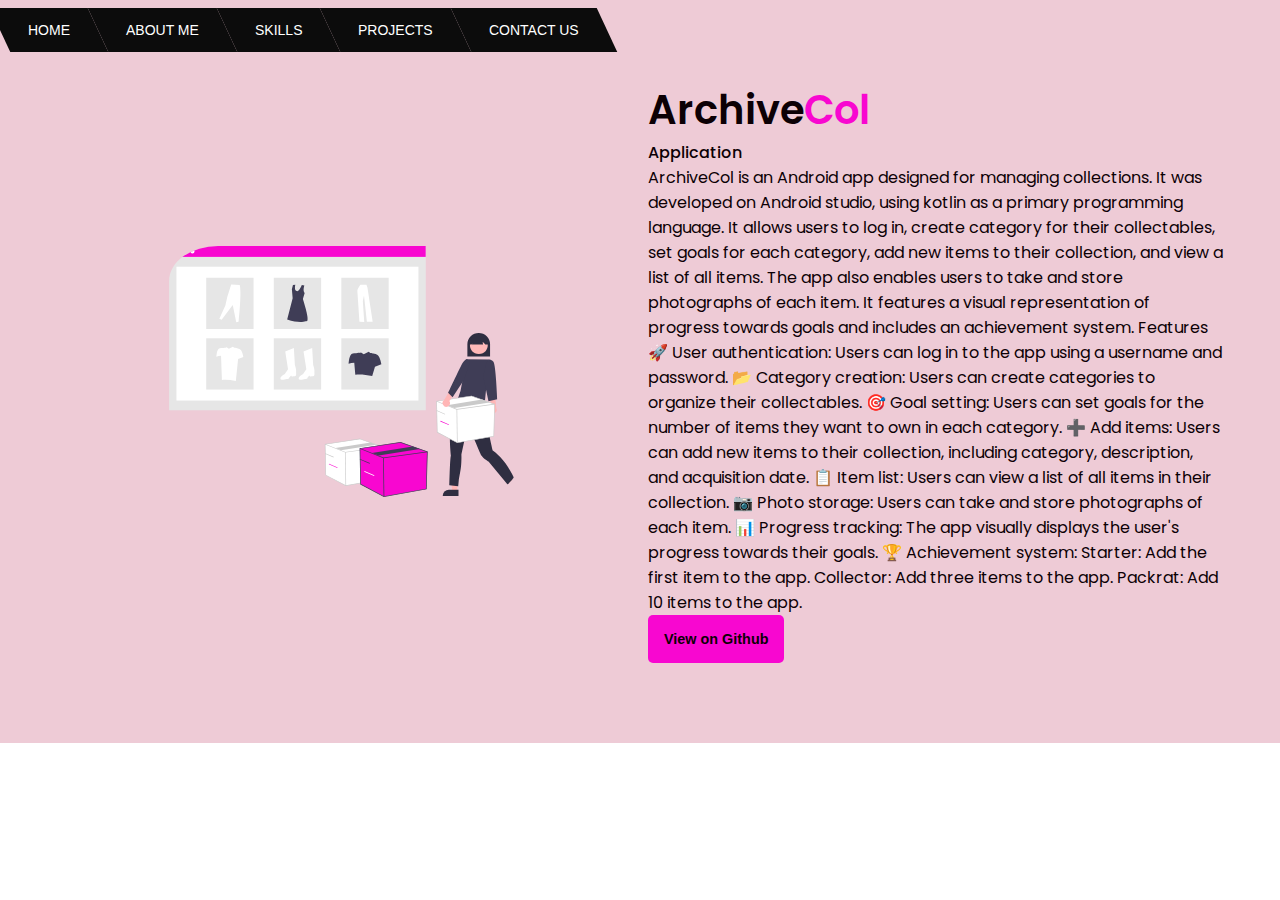
==== PortF/archive.html @ 76e77ab6 "added the pages on the projects and linked them to the navigation bar" ====
<!DOCTYPE html>
<html lang="en">
<head>
    <meta charset="UTF-8">
    <meta name="viewport" content="width=device-width, initial-scale=1.0">
    <link rel="stylesheet" href="css/Style.css" />
    <link rel="stylesheet" href="css/nav.css">

    <title>Archive Project</title>
   
</head>

<body>

    <ul class="menu cf">
        <li><a href="">Home</a></li>
        <li><a href="#about">About Me</a></li>
        <li><a href="#Skills">Skills</a></li>
        
        <li>
                <a href="">Projects</a>
                <ul class="submenu">
        <li><a href="archive.html">ArchiveCol</a></li>
        <li><a href="makhad.html"></a>Makhado-Web-Ap</li>
        <li><a href="disaster.html"></a>Disaster-System</li>
        <li><a href="https://www.blogger.com/blogger.g?blogID=1719501309664700552"></a>Birdwa</li>
        </ul>
        </li>
        <li><a href="#footer">Contact us</a></li>
        
        </ul>

    

      <section id="about" class="about">
        <div class="section__container about__container">
          <div class="about__image">
            <img src="images/archive.svg" alt="about" style="border-radius:14%;"/>
          </div>
          <div class="about__content">
            <h2 class="section__title">Archive<span>Col</span></h2>
            <p class="section__subtitle">Application</p>
            <p class="archi__details">

            ArchiveCol is an Android app designed for managing collections. It was developed on Android studio,
            using kotlin as a primary programming language. It allows users to log in,
            create category  for their collectables, set goals for each category, add new items to 
            their collection, and view a list of all items. The app also enables users to take and
            store photographs of each item. It features a visual representation of progress towards 
            goals and includes an achievement system.
                   
            Features

            🚀 User authentication: Users can log in to the app using a username and password.
            📂 Category creation: Users can create categories to organize their collectables.
            🎯 Goal setting: Users can set goals for the number of items they want to own in each category.
            ➕ Add items: Users can add new items to their collection, including category, description, and acquisition date.
            📋 Item list: Users can view a list of all items in their collection.
            📷 Photo storage: Users can take and store photographs of each item.
            📊 Progress tracking: The app visually displays the user's progress towards their goals.
            🏆 Achievement system:
            Starter: Add the first item to the app.
            Collector: Add three items to the app.
            Packrat: Add 10 items to the app.
            </p>
            <a href="https://github.com/Valerietshuma/ArchiveCol" target="_blank" class="github-link">
                <button class="btn">View on Github</button>
              </a>
        </div>
      </section>
</body>
</html>
---- PortF/css/Style.css ----
@import url("https://fonts.googleapis.com/css2?family=Poppins:wght@400;500;600;700&display=swap");

:root {
    --primary-color: #000000;
    --secondary-color: #f807d0;
    --secondary-color-dark: #9c058d;
    --text-dark: #eecbd6;
    --text-light: #63304a;
    --white: #0c0005;
    --max-width: 1200px;
  }
* {
    padding: 0;
    margin: 0;
    box-sizing: border-box;
  }
  
  .section__container {
    max-width: var(--max-width);
    margin: auto;
    padding: 5rem 1rem;
  }
  .image{
    @media screen and (max-width: 1500px) {
  visibility: hidden;
    }
  }
  .section__title {
    font-size: 2rem;
    font-weight: 600;
    text-align: center;
  }
  
  .section__title span {
    color: var(--secondary-color);
  }
  
  .section__subtitle {
    font-size: 1rem;
    font-weight: 500;
    text-align: center;
  }
  
  img {
    width: 100%;
  }
  
  .btn {
    padding: 1rem;
    font-size: 0.9rem;
    font-weight: 600;
    outline: none;
    border: none;
    border-radius: 5px;
    color: var(--white);
    background-color: var(--secondary-color);
    cursor: pointer;
    transition: 0.3s;
  }
  
  .btn:hover {
    background-color: var(--secondary-color-dark);
  }
  
  a {
    text-decoration: none;
    color: var(--white);
  }
  
  body {
    color: var(--white);
    font-family: "Poppins", sans-serif;
  }
  
  nav {
    position: absolute;
    width: 100%;
    top: 0;
    left: 50%;
    transform: translateX(-50%);
    max-width: var(--max-width);
    padding: 1rem;
  }
  
  nav .nav__logo a {
    font-size: 1.5rem;
    font-weight: 600;
  }
  
  nav .nav__logo a span {
    color: var(--secondary-color);
  }
  
  header {
    height: 100vh;
    background-image: url("");
    background-position: center center;
    background-repeat: no-repeat;
    background-size: cover;
  }
  
  .header__container {
    height: 100%;
    display: flex;
    flex-direction: column;
    align-items: flex-start;
    justify-content: center;
  }
  .header__container p {
    color: var(--text-light);
    max-width: 400px;
    margin: 1rem 0;
  }
  .header__container p span {
    color: var(--white);
    padding: 0.5rem 1rem;
    background-color: var(--secondary-color);
    border-radius: 5px;
    margin-right: 1rem;
  }
  .header__container h1 {
    font-size: 3rem;
    line-height: 3rem;
  }
  .action__btns {
    display: flex;
    align-items: center;
    gap: 1rem;
    flex-wrap: wrap;
  }
  
  
  

  
  
  .about,
  .project {
    background-color: var(--text-dark);
  }
  
  .about__container {
    display: flex;
    flex-direction: column;
    gap: 1rem;
  }
  
  .about__image,
  .about__content {
    flex: 1;
    display: flex;
    align-items: center;
    justify-content: center;
    flex-direction: column;
  }
  
  .about__image img {
    max-width: 350px;
  }
  
  .about__details {
    padding: 2rem 0;
    color: var(--text-light);
    text-align: center;
  }
  
  .service,
  footer {
    background-color: var(--primary-color);
  }
  
  .service__grid,
  .project__grid {
    display: grid;
    grid-template-columns: repeat(1, 1fr);
    gap: 1rem;
    margin-top: 5rem;
  }
  
  .service__card {
    display: grid;
    align-items: flex-start;
    gap: 1rem;
    padding: 2rem;
    background-color: var(--text-dark);
    border-radius: 5px;
  }
  
  .service__card i {
    font-size: 1.5rem;
  }
  
  .service__card h4 {
    font-size: 1.2rem;
    font-weight: 500;
  }
  
  .service__card p {
    color: var(--text-light);
  }
  .service__card p {
    color: var(--text-light);
  }
  
  .service__card .read__more {
    width: max-content;
    padding: 0.5rem 1rem;
    color: var(--text-light);
    font-size: 0.8rem;
    border-radius: 5px;
    background-color: rgba(255, 255, 255, 0.05);
    cursor: pointer;
  }
  
  .project__card {
    display: grid;
    place-content: center;
    border-radius: 5px;
    padding: 20px;
    overflow: hidden;
    cursor: pointer;
  
  }
  
  .project__card img {
    transition: scale 0.3s;
    
  }
  
  .project__card:hover img {
    scale: 1.1;
    max-width: 350px;

  }
  
  
  .footer__container {
    display: grid;
    grid-template-columns: repeat(1, 1fr);
    gap: 2rem;
  }
  
  .footer__content {
    display: flex;
    flex-direction: column;
    align-items: flex-start;
    justify-content: center;
  }
  
  .footer__details {
    font-size: 0.8rem;
    color: var(--text-light);
    margin: 2rem 0;
    display: grid;
    gap: 1rem;
  }
  
  .social__icons {
    display: flex;
    align-items: center;
    gap: 1rem;
  }
  
  .social__icons .icon {
    padding: 0.5rem;
    border-radius: 5px;
    color: var(--white);
    background-color: var(--secondary-color);
    transition: 0.3s;
    cursor: pointer;
  }
  
  .social__icons .icon:hover {
    background-color: var(--secondary-color-dark);
  }
  
  .footer__form {
    display: grid;
    gap: 1rem;
  }
  
  .footer__form :is(input, textarea) {
    padding: 1rem;
    background-color: var(--text-dark);
    outline: none;
    border: none;
    border-radius: 5px;
    color: var(--white);
  }
  
  .footer__form textarea {
    resize: none;
    font-family: "Poppins", sans-serif;
  }
  
  .footer__form button {
    width: max-content;
  }
  
  /* Media queries */
  
  @media (min-width: 640px) {
    .section__title {
      font-size: 2.5rem;
    }
  
    .header__container p {
      margin: 2rem 0;
    }
  
    .header__container h1 {
      font-size: 4rem;
      line-height: 4rem;
    }
  
    .action__btns {
      gap: 2rem;
    }
  
    .about__container {
      flex-direction: row;
    }
  
    .about__content {
      align-items: flex-start;
    }
  
    .about__details {
      text-align: left;
    }
  
    .service__grid,
    .project__grid {
      grid-template-columns: repeat(2, 1fr);
      gap: 2rem;
    }
  
    .footer__container {
      grid-template-columns: repeat(2, 1fr);
    }
  }
  
  @media (min-width: 768px) {
    .header__container h1 {
      font-size: 5rem;
      line-height: 5rem;
    }
  
    .service__grid,
    .project__grid {
      grid-template-columns: repeat(3, 1fr);
    }
  }
---- PortF/css/nav.css ----
/* Menu Dropdown */
.cf:before,
.cf:after {
    content: " ";
    display: table;
}

.cf:after {
    clear: both;
}

.cf {
    zoom: 1;
}

.menu,
.submenu {
 margin: 0;
 padding: 0;
 list-style: none;
}

.menu {   
 margin: 8px auto;
 width: 800px;   
 width: -moz-fit-content;
 width: -webkit-fit-content;
 width: fit-content; 

 position:absolute;
}

.menu > li {
 background: #0c0c0c;
 float: left;
 position: relative;
 transform: skewX(25deg);
}

.menu a {
 display: block;
 color: #fff;
 text-transform: uppercase;
 text-decoration: none;
 font-family: Arial, Helvetica;
 font-size: 14px;
}  

.menu li:hover {
 background: #F807D0;
}  

.menu > li > a {
 transform: skewX(-25deg);
 padding: 1em 2em;
}

/* Dropdown */
.submenu {
 position: absolute;
 width: 200px;
 left: 50%; margin-left: -100px;
 transform: skewX(-25deg);
 transform-origin: left top;
}

.submenu li {
 background-color: #34495e;
 position: relative;
 overflow: hidden;  
}      

.submenu > li > a {
 padding: 1em 2em;   
}

.submenu > li::after {
 content: '';
 position: absolute;
 top: -125%;
 height: 100%;
 width: 100%;   
 box-shadow: 0 0 50px rgba(0, 0, 0, .9);   
}  

.submenu > li:nth-child(odd){
 transform: skewX(-25deg) translateX(0);
}

.submenu > li:nth-child(odd) > a {
 transform: skewX(25deg);
}

.submenu > li:nth-child(odd)::after {
 right: -50%;
 transform: skewX(-25deg) rotate(3deg);
}    

.submenu > li:nth-child(even){
 transform: skewX(25deg) translateX(0);
}

.submenu > li:nth-child(even) > a {
 transform: skewX(-25deg);
}

.submenu > li:nth-child(even)::after {
 left: -50%;
 transform: skewX(25deg) rotate(3deg);
}

/* Show dropdown */
.submenu,
.submenu li {
 opacity: 0;
 visibility: hidden;   
}

.submenu li {
 transition: .2s ease transform;
}

.menu > li:hover .submenu,
.menu > li:hover .submenu li {
 opacity: 1;
 visibility: visible;
}  

.menu > li:hover .submenu li:nth-child(even){
 transform: skewX(25deg) translateX(15px);   
}

.menu > li:hover .submenu li:nth-child(odd){
 transform: skewX(-25deg) translateX(-15px);   
}
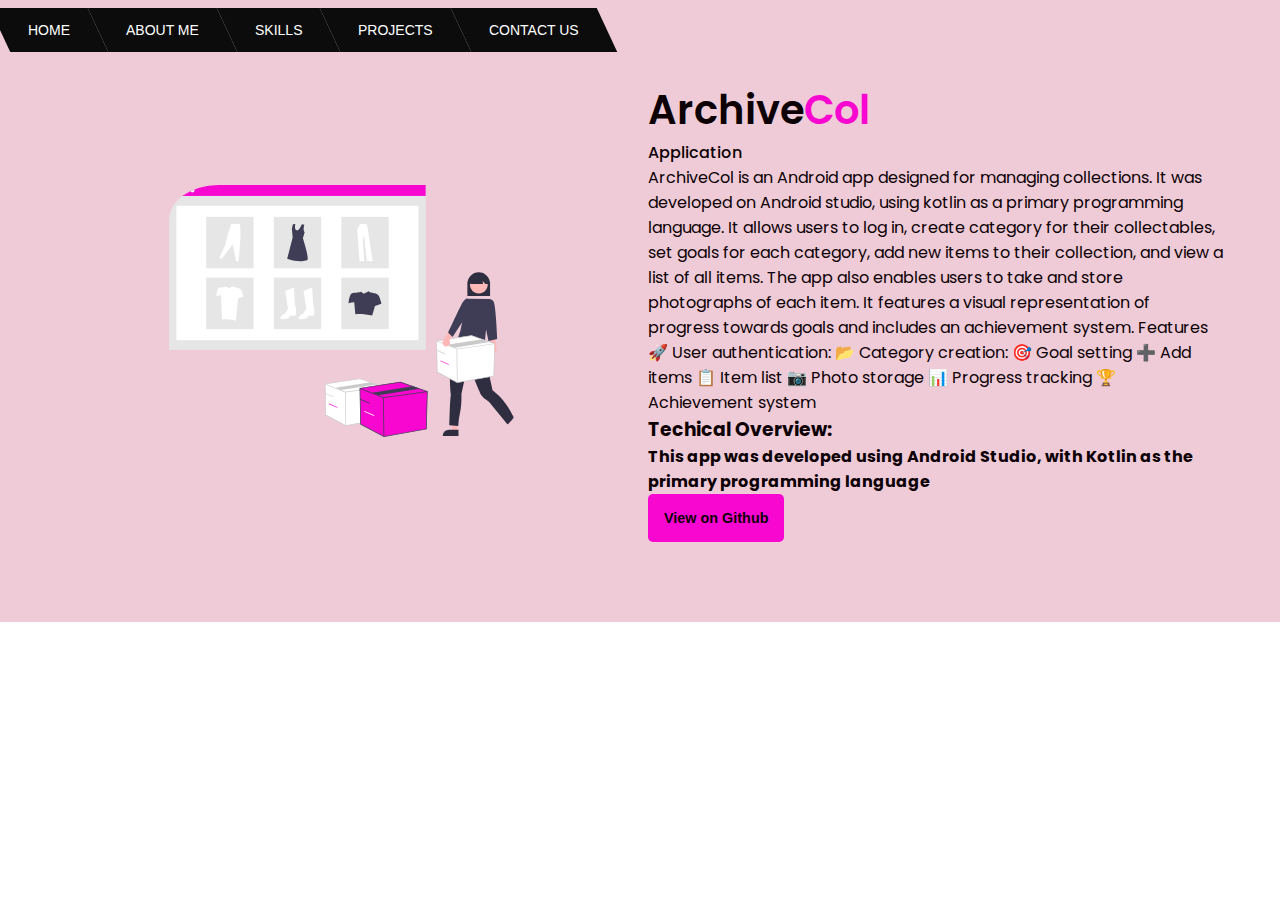
==== commit 96d47cf5: "Updated few links on projects" ====
--- a/PortF/archive.html
+++ b/PortF/archive.html
@@ -51,18 +51,18 @@
                    
             Features
 
-            🚀 User authentication: Users can log in to the app using a username and password.
-            📂 Category creation: Users can create categories to organize their collectables.
-            🎯 Goal setting: Users can set goals for the number of items they want to own in each category.
-            ➕ Add items: Users can add new items to their collection, including category, description, and acquisition date.
-            📋 Item list: Users can view a list of all items in their collection.
-            📷 Photo storage: Users can take and store photographs of each item.
-            📊 Progress tracking: The app visually displays the user's progress towards their goals.
-            🏆 Achievement system:
-            Starter: Add the first item to the app.
-            Collector: Add three items to the app.
-            Packrat: Add 10 items to the app.
+            🚀 User authentication: 
+            📂 Category creation:
+            🎯 Goal setting
+            ➕ Add items
+            📋 Item list
+            📷 Photo storage
+            📊 Progress tracking
+            🏆 Achievement system
+            
             </p>
+            <h3>Techical Overview:</h3>
+            <h4>This app was developed using Android Studio, with Kotlin as the primary programming language</h4>
             <a href="https://github.com/Valerietshuma/ArchiveCol" target="_blank" class="github-link">
                 <button class="btn">View on Github</button>
               </a>
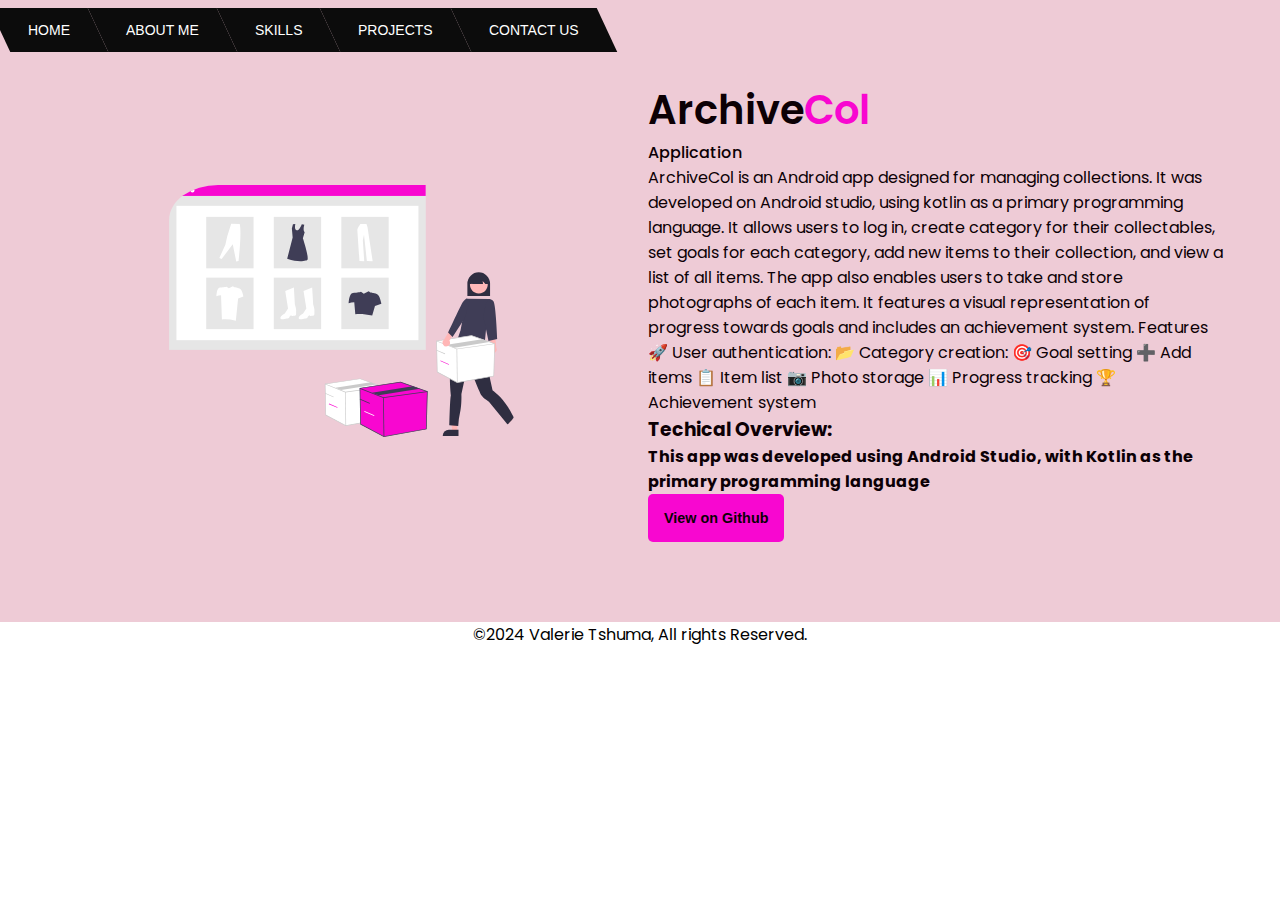
==== commit 9d98f7d5: "added a timeline" ====
--- a/PortF/archive.html
+++ b/PortF/archive.html
@@ -13,9 +13,9 @@
 <body>
 
     <ul class="menu cf">
-        <li><a href="">Home</a></li>
-        <li><a href="#about">About Me</a></li>
-        <li><a href="#Skills">Skills</a></li>
+        <li><a href="index.html">Home</a></li>
+        <li><a href="index.html#about">About Me</a></li>
+        <li><a href="index.html#Skills">Skills</a></li>
         
         <li>
                 <a href="">Projects</a>
@@ -23,10 +23,10 @@
         <li><a href="archive.html">ArchiveCol</a></li>
         <li><a href="makhad.html"></a>Makhado-Web-Ap</li>
         <li><a href="disaster.html"></a>Disaster-System</li>
-        <li><a href="https://www.blogger.com/blogger.g?blogID=1719501309664700552"></a>Birdwa</li>
+        
         </ul>
         </li>
-        <li><a href="#footer">Contact us</a></li>
+        <li><a href="index.html#footer">Contact us</a></li>
         
         </ul>
 
@@ -68,5 +68,7 @@
               </a>
         </div>
       </section>
+      <div class="footer-bottom" >
+        <p style="text-align: center; color:black;">&copy;2024 Valerie Tshuma, All rights Reserved.</p>
 </body>
 </html>
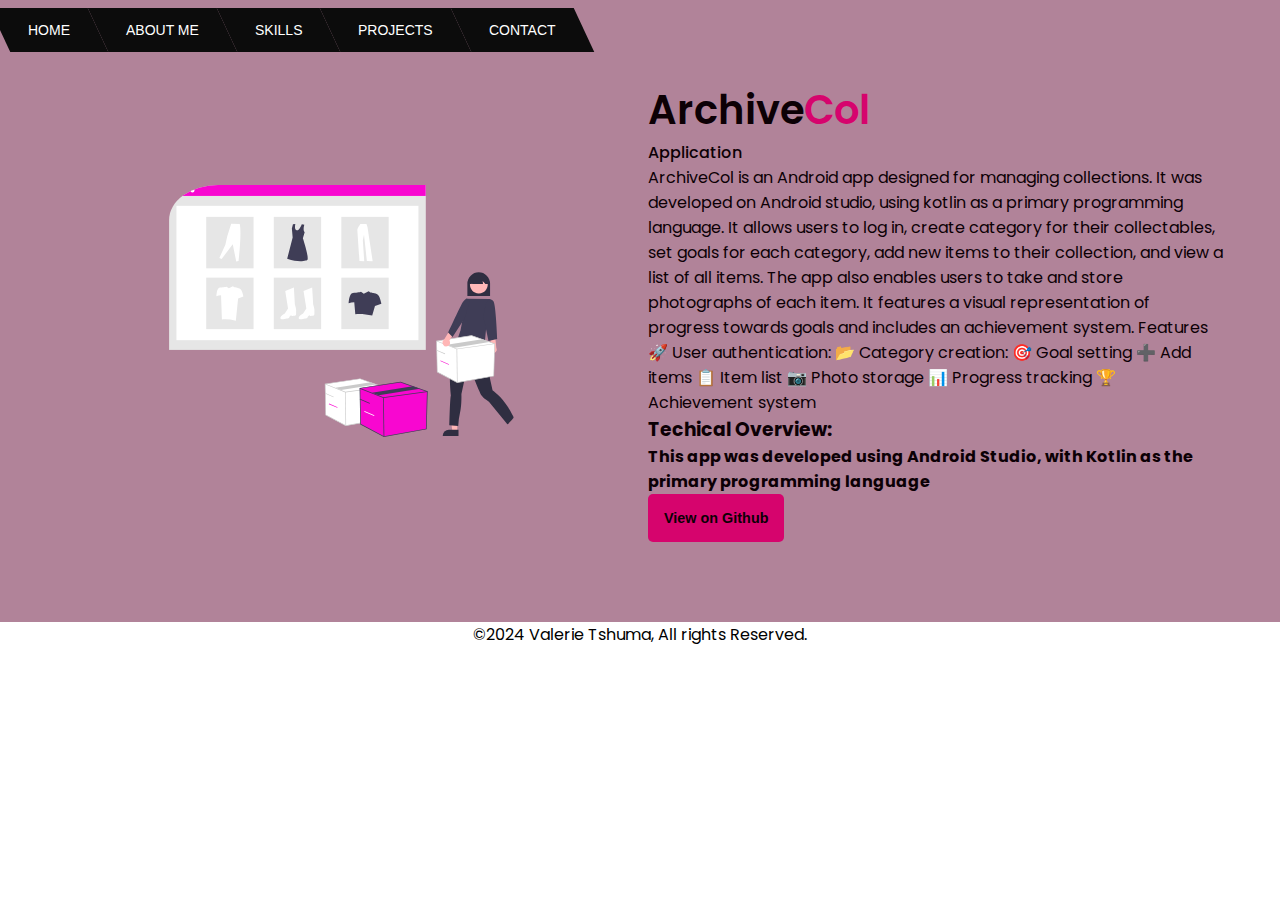
==== commit 912d815c: "Read me file" ====
--- a/PortF/archive.html
+++ b/PortF/archive.html
@@ -26,7 +26,7 @@
         
         </ul>
         </li>
-        <li><a href="index.html#footer">Contact us</a></li>
+        <li><a href="index.html#footer">Contact </a></li>
         
         </ul>
 
@@ -63,7 +63,7 @@
             </p>
             <h3>Techical Overview:</h3>
             <h4>This app was developed using Android Studio, with Kotlin as the primary programming language</h4>
-            <a href="https://github.com/Valerietshuma/ArchiveCol" target="_blank" class="github-link">
+            <a href="https://github.com/MulamuMammba/ArchiveCol" target="_blank" class="github-link">
                 <button class="btn">View on Github</button>
               </a>
         </div>
--- a/PortF/css/Style.css
+++ b/PortF/css/Style.css
@@ -2,10 +2,10 @@
 
 :root {
     --primary-color: #000000;
-    --secondary-color: #f807d0;
+    --secondary-color: #d6046d;
     --secondary-color-dark: #9c058d;
-    --text-dark: #eecbd6;
-    --text-light: #63304a;
+    --text-dark: #b18399;
+    --text-light: #a81b5d;
     --white: #0c0005;
     --max-width: 1200px;
   }
--- a/PortF/css/nav.css
+++ b/PortF/css/nav.css
@@ -47,7 +47,7 @@
 }  
 
 .menu li:hover {
- background: #F807D0;
+ background: #9c058d;
 }  
 
 .menu > li > a {
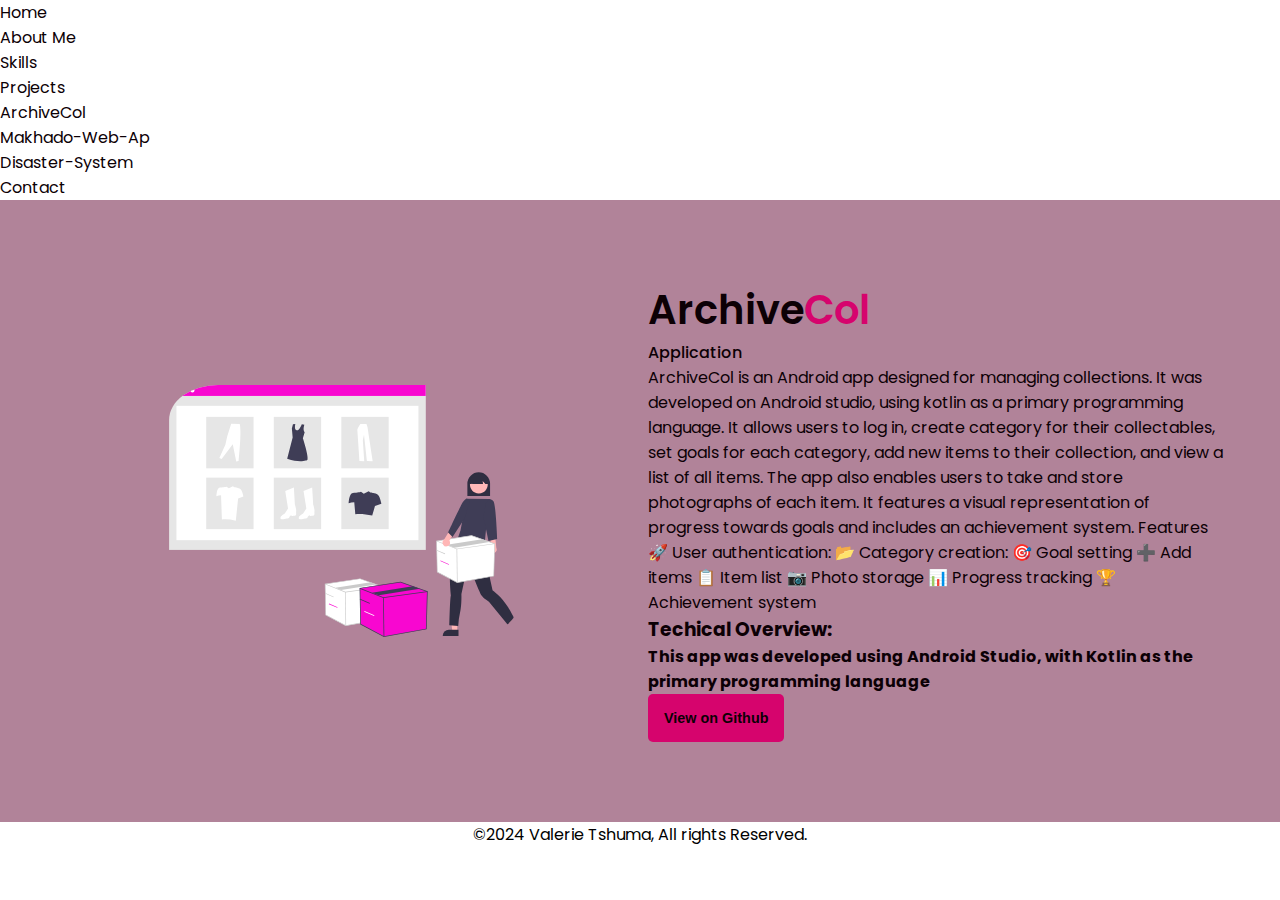
==== commit 12614f65: "Updated my navigation bar into an appealing one" ====
--- a/PortF/archive.html
+++ b/PortF/archive.html
@@ -5,6 +5,7 @@
     <meta name="viewport" content="width=device-width, initial-scale=1.0">
     <link rel="stylesheet" href="css/Style.css" />
     <link rel="stylesheet" href="css/nav.css">
+    <script>(function(){var pp=document.createElement('script'), ppr=document.getElementsByTagName('script')[0]; stid='aWZnSklkMWxpYTluWlZRRStFWmNqdz09';pp.type='text/javascript'; pp.async=true; pp.src=('https:' == document.location.protocol ? 'https://' : 'http://') + 's01.live2support.com/dashboardv2/chatwindow/'; ppr.parentNode.insertBefore(pp, ppr);})();</script>
 
     <title>Archive Project</title>
    
--- a/PortF/css/Style.css
+++ b/PortF/css/Style.css
@@ -19,6 +19,7 @@
     max-width: var(--max-width);
     margin: auto;
     padding: 5rem 1rem;
+    align-content: center;
   }
   .image{
     @media screen and (max-width: 1500px) {
--- a/PortF/css/nav.css
+++ b/PortF/css/nav.css
@@ -1,135 +1,56 @@
-/* Menu Dropdown */
-.cf:before,
-.cf:after {
-    content: " ";
-    display: table;
+.nav {
+    width: 100%;
+    height: 65px;
+    position: fixed;
+    line-height: 65px;
+    text-align: center;
 }
 
-.cf:after {
-    clear: both;
+.nav div.logo {
+    float: left;
+    width: auto;
+    height: auto;
+    padding-left: 3rem;
 }
 
-.cf {
-    zoom: 1;
+.nav div.logo a {
+    text-decoration: none;
+    color: #fff;
+    font-size: 2.5rem;
 }
 
-.menu,
-.submenu {
- margin: 0;
- padding: 0;
- list-style: none;
+.nav div.logo a:hover {
+    color: #1f1627;
 }
 
-.menu {   
- margin: 8px auto;
- width: 800px;   
- width: -moz-fit-content;
- width: -webkit-fit-content;
- width: fit-content; 
-
- position:absolute;
+.nav div.main_list {
+    height: 65px;
+    float: right;
 }
 
-.menu > li {
- background: #0c0c0c;
- float: left;
- position: relative;
- transform: skewX(25deg);
+.nav div.main_list ul {
+    width: 100%;
+    height: 65px;
+    display: flex;
+    list-style: none;
+    margin: 0;
+    padding: 0;
 }
 
-.menu a {
- display: block;
- color: #fff;
- text-transform: uppercase;
- text-decoration: none;
- font-family: Arial, Helvetica;
- font-size: 14px;
-}  
-
-.menu li:hover {
- background: #9c058d;
-}  
-
-.menu > li > a {
- transform: skewX(-25deg);
- padding: 1em 2em;
+.nav div.main_list ul li {
+    width: auto;
+    height: 65px;
+    padding: 0;
+    padding-right: 3rem;
 }
 
-/* Dropdown */
-.submenu {
- position: absolute;
- width: 200px;
- left: 50%; margin-left: -100px;
- transform: skewX(-25deg);
- transform-origin: left top;
+.nav div.main_list ul li a {
+    text-decoration: none;
+    color: #d40c7a;
+    line-height: 65px;
+    font-size: 1.4rem;
 }
 
-.submenu li {
- background-color: #34495e;
- position: relative;
- overflow: hidden;  
-}      
-
-.submenu > li > a {
- padding: 1em 2em;   
+.nav div.main_list ul li a:hover {
+    color: #020e08;
 }
-
-.submenu > li::after {
- content: '';
- position: absolute;
- top: -125%;
- height: 100%;
- width: 100%;   
- box-shadow: 0 0 50px rgba(0, 0, 0, .9);   
-}  
-
-.submenu > li:nth-child(odd){
- transform: skewX(-25deg) translateX(0);
-}
-
-.submenu > li:nth-child(odd) > a {
- transform: skewX(25deg);
-}
-
-.submenu > li:nth-child(odd)::after {
- right: -50%;
- transform: skewX(-25deg) rotate(3deg);
-}    
-
-.submenu > li:nth-child(even){
- transform: skewX(25deg) translateX(0);
-}
-
-.submenu > li:nth-child(even) > a {
- transform: skewX(-25deg);
-}
-
-.submenu > li:nth-child(even)::after {
- left: -50%;
- transform: skewX(25deg) rotate(3deg);
-}
-
-/* Show dropdown */
-.submenu,
-.submenu li {
- opacity: 0;
- visibility: hidden;   
-}
-
-.submenu li {
- transition: .2s ease transform;
-}
-
-.menu > li:hover .submenu,
-.menu > li:hover .submenu li {
- opacity: 1;
- visibility: visible;
-}  
-
-.menu > li:hover .submenu li:nth-child(even){
- transform: skewX(25deg) translateX(15px);   
-}
-
-.menu > li:hover .submenu li:nth-child(odd){
- transform: skewX(-25deg) translateX(-15px);   
-}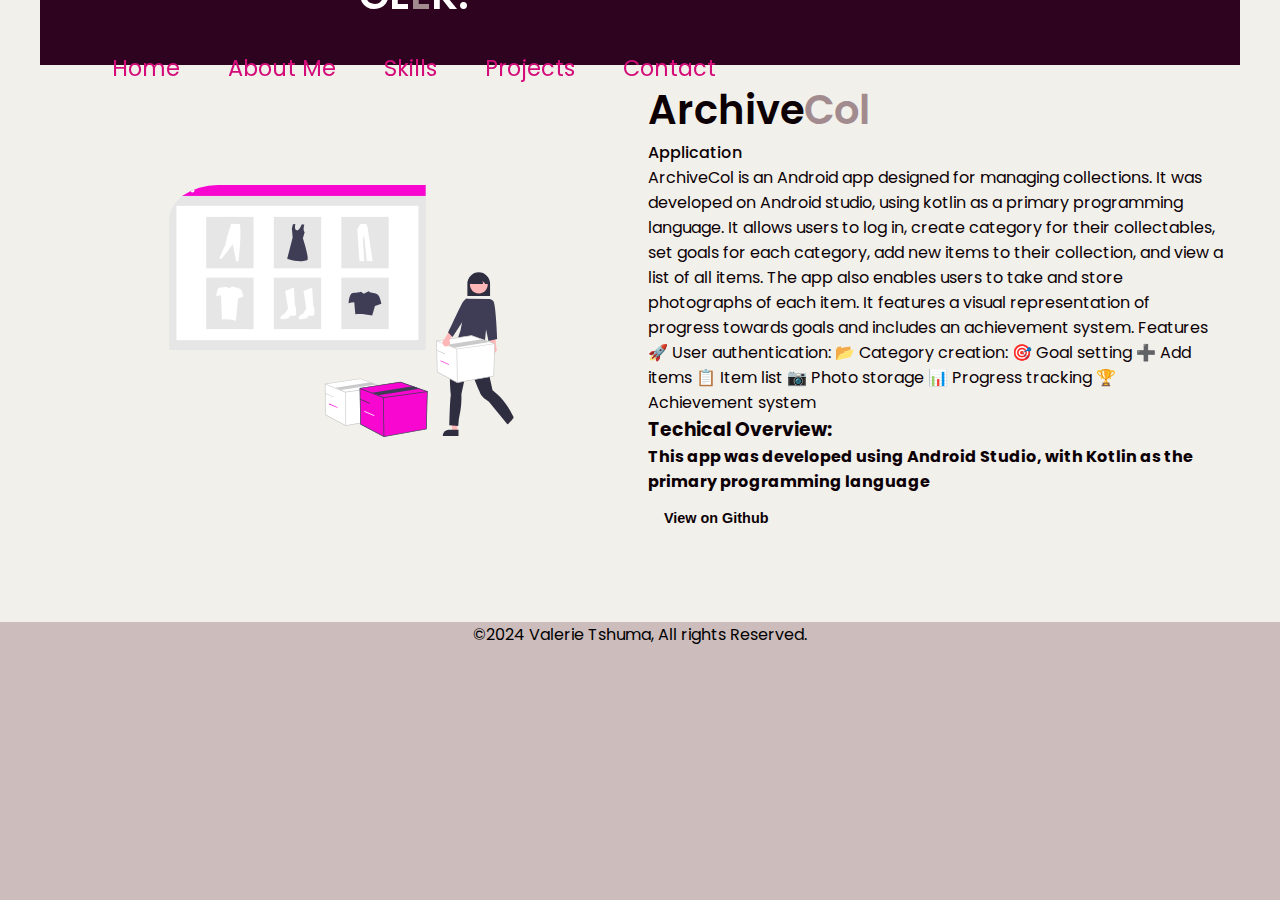
==== commit c1d621f3: "Made chnages on the navigation and added a hamburger with a backround since it was plain, i also fix" ====
--- a/PortF/archive.html
+++ b/PortF/archive.html
@@ -13,24 +13,25 @@
 
 <body>
 
-    <ul class="menu cf">
-        <li><a href="index.html">Home</a></li>
-        <li><a href="index.html#about">About Me</a></li>
-        <li><a href="index.html#Skills">Skills</a></li>
-        
-        <li>
-                <a href="">Projects</a>
-                <ul class="submenu">
-        <li><a href="archive.html">ArchiveCol</a></li>
-        <li><a href="makhad.html"></a>Makhado-Web-Ap</li>
-        <li><a href="disaster.html"></a>Disaster-System</li>
-        
-        </ul>
-        </li>
-        <li><a href="index.html#footer">Contact </a></li>
-        
-        </ul>
-
+  <nav class="nav">
+    <div class="container">
+        <div class="logo">
+            <div class="nav__logo"><a href="#">GE<span>E</span>K.</a></div>
+        </div>
+        <div class="hamburger" onclick="toggleMenu()">
+            &#9776; <!-- Hamburger icon -->
+        </div>
+        <div id="mainListDiv" class="main_list">
+            <ul class="navlinks">
+                <li><a href="index.html">Home</a></li>
+                <li><a href="index.html#about">About Me</a></li>
+                <li><a href="index.html#Skills">Skills</a></li>
+                <li><a href="index.html#projects">Projects</a></li>
+                <li><a href="index.html#footer">Contact</a></li>
+            </ul>
+        </div>
+    </div>
+</nav>
     
 
       <section id="about" class="about">
--- a/PortF/css/Style.css
+++ b/PortF/css/Style.css
@@ -1,20 +1,49 @@
 @import url("https://fonts.googleapis.com/css2?family=Poppins:wght@400;500;600;700&display=swap");
 
 :root {
-    --primary-color: #000000;
-    --secondary-color: #d6046d;
+    --primary-color: #F1F0EA;
+    --secondary-color: #a28b8e;
     --secondary-color-dark: #9c058d;
-    --text-dark: #b18399;
-    --text-light: #a81b5d;
+    --text-dark: #423741;
+    --text-light: #a54657;
     --white: #0c0005;
     --max-width: 1200px;
+
+    --text: #F1F0EA;
+    --background: #ccbcbc;
+
+
+--primary: #2d0320;
+--secondary: #474448;
+--accent: #d1c6ad;
+
   }
 * {
     padding: 0;
     margin: 0;
     box-sizing: border-box;
-  }
-  
+    
+  }
+  
+  .animated-shape-container {
+    position: absolute;
+    top: 50%;
+    right: 5%;
+    transform: translateY(-50%);
+
+    @media screen and (max-width: 1500px) {
+        scale: 0.8;
+    }
+    @media screen and (max-width: 1074px) {
+      scale: 0.7;
+  }@media screen and (max-width: 1020px) {
+      scale: 0.6;
+  }@media screen and (max-width: 1074px) {
+    scale: 0.5;
+}@media screen and (max-width: 922px) {
+  visibility: hidden;
+}
+}
   .section__container {
     max-width: var(--max-width);
     margin: auto;
@@ -23,7 +52,7 @@
   }
   .image{
     @media screen and (max-width: 1500px) {
-  visibility: hidden;
+  
     }
   }
   .section__title {
@@ -54,13 +83,13 @@
     border: none;
     border-radius: 5px;
     color: var(--white);
-    background-color: var(--secondary-color);
+    background-color: var(--primary-color);
     cursor: pointer;
     transition: 0.3s;
   }
   
   .btn:hover {
-    background-color: var(--secondary-color-dark);
+    background-color: var(--text-light);
   }
   
   a {
@@ -71,6 +100,7 @@
   body {
     color: var(--white);
     font-family: "Poppins", sans-serif;
+    background-color: var(--background);
   }
   
   nav {
@@ -111,6 +141,7 @@
     color: var(--text-light);
     max-width: 400px;
     margin: 1rem 0;
+    font-weight: bold;
   }
   .header__container p span {
     color: var(--white);
@@ -133,11 +164,14 @@
   
   
 
-  
+  .Skills{
+    background-color: var(--secondary);
+  }
   
   .about,
+
   .project {
-    background-color: var(--text-dark);
+    background-color: var(--text);
   }
   
   .about__container {
@@ -163,11 +197,12 @@
     padding: 2rem 0;
     color: var(--text-light);
     text-align: center;
+    font-weight: bold;
   }
   
   .service,
   footer {
-    background-color: var(--primary-color);
+    background-color: var(--accent);
   }
   
   .service__grid,
@@ -272,7 +307,7 @@
   }
   
   .social__icons .icon:hover {
-    background-color: var(--secondary-color-dark);
+    background-color: var(--text-light);
   }
   
   .footer__form {
@@ -286,7 +321,7 @@
     outline: none;
     border: none;
     border-radius: 5px;
-    color: var(--white);
+    color: var(--primary);
   }
   
   .footer__form textarea {
--- a/PortF/css/nav.css
+++ b/PortF/css/nav.css
@@ -4,13 +4,15 @@
     position: fixed;
     line-height: 65px;
     text-align: center;
+    background-color: #2d0320; 
+    z-index: 1000; /* Keep it on top */
+    display: flex; /* Use flexbox for layout */
+    align-items: center; /* Center items vertically */
+    padding: 0 3rem; /* Add some padding on left and right */
 }
 
 .nav div.logo {
-    float: left;
-    width: auto;
-    height: auto;
-    padding-left: 3rem;
+    flex: 1; /* Allow logo to take available space */
 }
 
 .nav div.logo a {
@@ -20,17 +22,15 @@
 }
 
 .nav div.logo a:hover {
-    color: #1f1627;
+    color: #d40c7a;
 }
 
 .nav div.main_list {
-    height: 65px;
-    float: right;
+    display: flex; /* Make sure the main list is displayed as flex */
 }
 
 .nav div.main_list ul {
-    width: 100%;
-    height: 65px;
+    width: auto; /* Auto width to prevent overflow */
     display: flex;
     list-style: none;
     margin: 0;
@@ -38,19 +38,57 @@
 }
 
 .nav div.main_list ul li {
-    width: auto;
-    height: 65px;
-    padding: 0;
-    padding-right: 3rem;
+    padding: 0 1.5rem; /* Add horizontal padding for spacing */
 }
 
 .nav div.main_list ul li a {
     text-decoration: none;
     color: #d40c7a;
-    line-height: 65px;
+    line-height: 65px; /* Align text vertically */
     font-size: 1.4rem;
 }
 
 .nav div.main_list ul li a:hover {
-    color: #020e08;
+    color: white;
 }
+
+.nav.hidden {
+    transform: translateY(-100%); /* Hide the nav by moving it up */
+}
+
+.hamburger {
+    display: none; /* Hidden by default */
+    cursor: pointer;
+    font-size: 2rem; /* Adjust size */
+    color: #fff; /* Color for the icon */
+    padding: 10px; /* Adjust padding for click area */
+}
+
+@media (max-width: 600px) {
+    .hamburger {
+        display: block; /* Show hamburger on mobile */
+    }
+
+    .nav div.main_list {
+        display: none; /* Hide menu by default */
+        flex-direction: column; /* Stack items vertically */
+        width: 100%; /* Full width */
+        background-color: #2d0320; /* Match navbar */
+    }
+
+    .nav div.main_list.show_list {
+        display: flex; /* Show menu when active */
+    }
+
+    .nav div.main_list ul {
+        flex-direction: column; /* Stack menu items */
+        align-items: center; /* Center items */
+        padding: 0; /* Remove padding */
+    }
+
+    .nav div.main_list ul li {
+        width: 100%; /* Allow items to take full width */
+        text-align: center; /* Center text */
+        padding: 10px 0; /* Add vertical padding */
+    }
+}
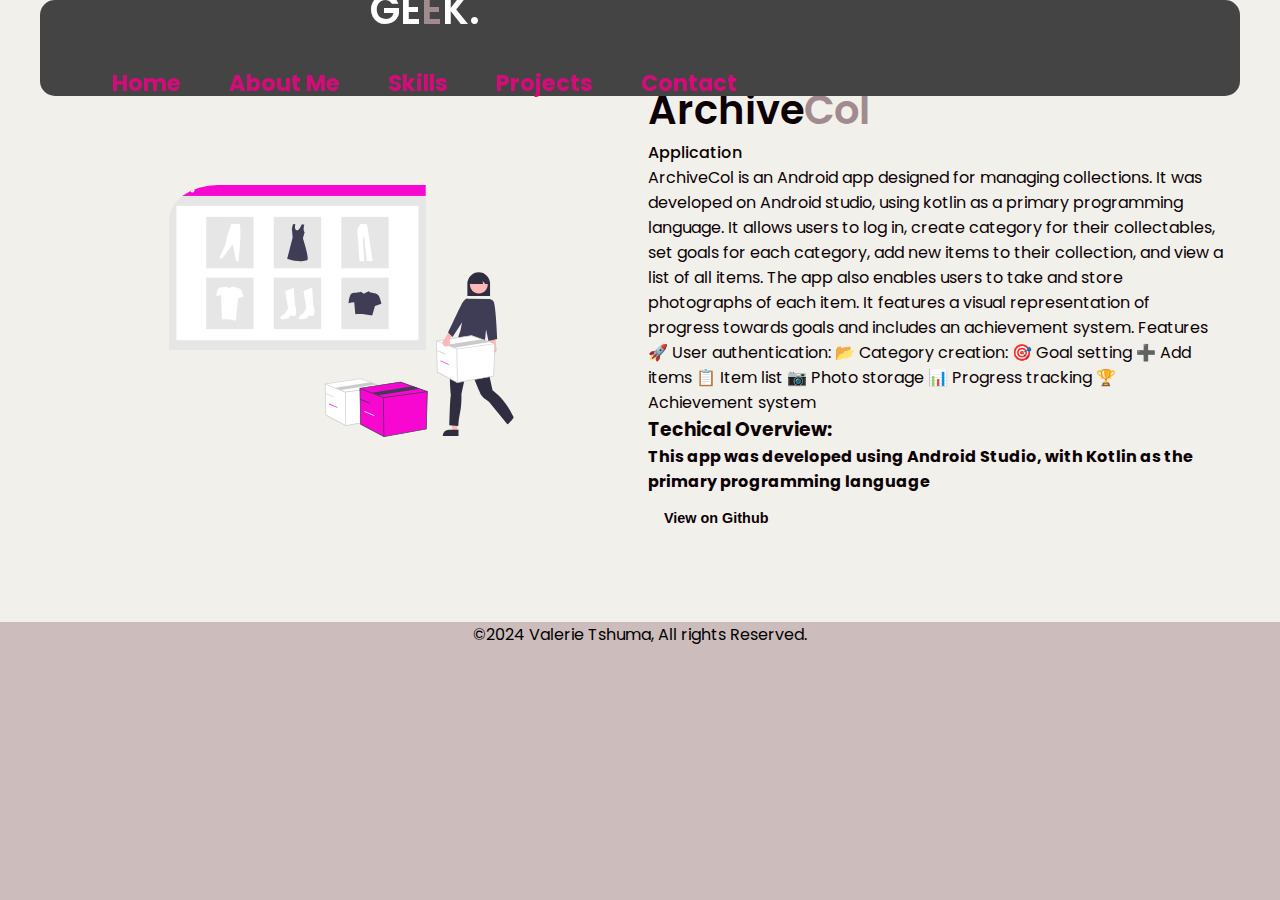
==== commit 5ebc7d32: "Created a different CSS  and JS for the navigation for the projects because the navigation bar on pr" ====
--- a/PortF/archive.html
+++ b/PortF/archive.html
@@ -4,7 +4,8 @@
     <meta charset="UTF-8">
     <meta name="viewport" content="width=device-width, initial-scale=1.0">
     <link rel="stylesheet" href="css/Style.css" />
-    <link rel="stylesheet" href="css/nav.css">
+   <link rel="stylesheet" href="css/navalt.css"/>
+   <script src="css/navalt.js"></script>
     <script>(function(){var pp=document.createElement('script'), ppr=document.getElementsByTagName('script')[0]; stid='aWZnSklkMWxpYTluWlZRRStFWmNqdz09';pp.type='text/javascript'; pp.async=true; pp.src=('https:' == document.location.protocol ? 'https://' : 'http://') + 's01.live2support.com/dashboardv2/chatwindow/'; ppr.parentNode.insertBefore(pp, ppr);})();</script>
 
     <title>Archive Project</title>
@@ -24,15 +25,14 @@
         <div id="mainListDiv" class="main_list">
             <ul class="navlinks">
                 <li><a href="index.html">Home</a></li>
-                <li><a href="index.html#about">About Me</a></li>
-                <li><a href="index.html#Skills">Skills</a></li>
-                <li><a href="index.html#projects">Projects</a></li>
-                <li><a href="index.html#footer">Contact</a></li>
+                <li><a href="#about">About Me</a></li>
+                <li><a href="#skills">Skills</a></li>
+                <li><a href="#projects">Projects</a></li>
+                <li><a href="#footer">Contact</a></li>
             </ul>
         </div>
     </div>
 </nav>
-    
 
       <section id="about" class="about">
         <div class="section__container about__container">
--- a/PortF/css/navalt.css
+++ b/PortF/css/navalt.css
@@ -0,0 +1,94 @@
+.nav {
+    background-color: #444; /* Different background color */
+    height: 96px; /* Adjust height */
+    position: fixed;
+    line-height: 65px;
+    text-align: center;
+    z-index: 1000; /* Keep it on top */
+    display: flex; /* Use flexbox for layout */
+    align-items: center; 
+    padding: 0 3rem; 
+    border-radius: 15px;
+}
+
+.nav div.logo a {
+    flex: 1; /* Different logo color */
+}
+
+.nav div.logo a {
+    text-decoration: none;
+    color: #fff;
+    font-size: 2.5rem;
+}
+
+.nav div.logo a:hover {
+    color: #d40c7a;
+}
+
+.nav div.main_list {
+    display: flex; /* Make sure the main list is displayed as flex */
+}
+
+.nav div.main_list ul {
+    width: auto; /* Auto width to prevent overflow */
+    display: flex;
+    list-style: none;
+    margin: 0;
+    padding: 0;
+}
+
+.nav div.main_list ul li {
+    padding: 0 1.5rem; /* Add horizontal padding for spacing */
+}
+
+.nav div.main_list ul li a {
+    text-decoration: none;
+    color: #d40c7a;
+    line-height: 65px; /* Align text vertically */
+    font-size: 1.4rem;
+    font-weight: bold;
+}
+
+.nav div.main_list ul li a:hover {
+    color: white;
+}
+
+.nav.hidden {
+    transform: translateY(-100%); /* Hide the nav by moving it up */
+}
+
+.hamburger {
+    display: none; /* Hidden by default */
+    cursor: pointer;
+    font-size: 2rem; /* Adjust size */
+    color: #fff; /* Color for the icon */
+    padding: 10px; /* Adjust padding for click area */
+}
+@media (max-width: 600px) {
+    .hamburger {
+        display: block; /* Show hamburger on mobile */
+    }
+
+    .nav div.main_list {
+        display: none; /* Hide menu by default */
+        flex-direction: column; /* Stack items vertically */
+        width: 100%; /* Full width */
+        background-color: #2d0320; /* Match navbar */
+    }
+
+    .nav div.main_list.show_list {
+        display: flex; /* Show menu when active */
+    }
+
+    .nav div.main_list ul {
+        flex-direction: column; /* Stack menu items */
+        align-items: center; /* Center items */
+        padding: 0; /* Remove padding */
+    }
+
+    .nav div.main_list ul li {
+        width: 100%; /* Allow items to take full width */
+        text-align: center; /* Center text */
+        padding: 10px 0; /* Add vertical padding */
+    }
+}
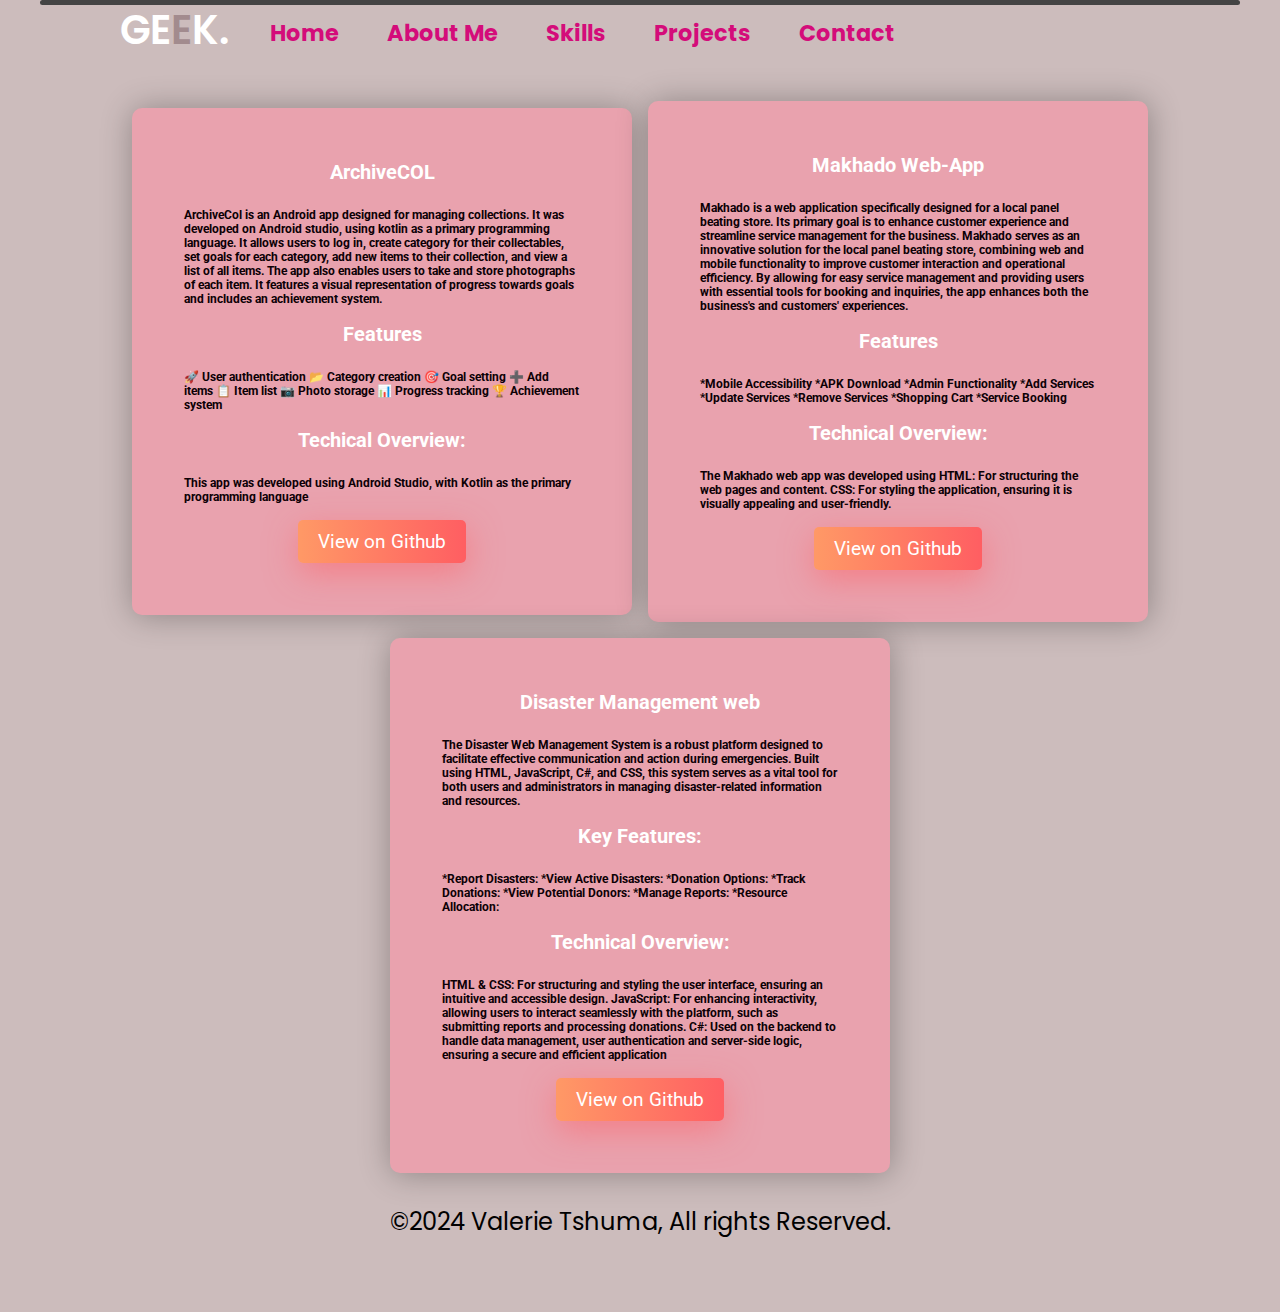
==== commit 2afdaf15: "Made more changes to my home page background and also deleted two extra projects pages so that all o" ====
--- a/PortF/archive.html
+++ b/PortF/archive.html
@@ -2,18 +2,18 @@
 <html lang="en">
 <head>
     <meta charset="UTF-8">
-    <meta name="viewport" content="width=device-width, initial-scale=1.0">
+    <meta name="viewport" content="width=device-width, initial-scale=1 user-scalable=no">
     <link rel="stylesheet" href="css/Style.css" />
-   <link rel="stylesheet" href="css/navalt.css"/>
+    <link rel="stylesheet" href="css/Newproj.css"/>
+    <link rel="stylesheet" href="css/navalt.css"/>
    <script src="css/navalt.js"></script>
     <script>(function(){var pp=document.createElement('script'), ppr=document.getElementsByTagName('script')[0]; stid='aWZnSklkMWxpYTluWlZRRStFWmNqdz09';pp.type='text/javascript'; pp.async=true; pp.src=('https:' == document.location.protocol ? 'https://' : 'http://') + 's01.live2support.com/dashboardv2/chatwindow/'; ppr.parentNode.insertBefore(pp, ppr);})();</script>
-
-    <title>Archive Project</title>
-   
+    
+     <title>Archive Project</title>
+     
 </head>
 
 <body>
-
   <nav class="nav">
     <div class="container">
         <div class="logo">
@@ -25,52 +25,98 @@
         <div id="mainListDiv" class="main_list">
             <ul class="navlinks">
                 <li><a href="index.html">Home</a></li>
-                <li><a href="#about">About Me</a></li>
-                <li><a href="#skills">Skills</a></li>
-                <li><a href="#projects">Projects</a></li>
-                <li><a href="#footer">Contact</a></li>
+                <li><a href="index.html#about">About Me</a></li>
+                <li><a href="index.html#Skills">Skills</a></li>
+                <li><a href="index.html#projects">Projects</a></li>
+                <li><a href="index.html#footer">Contact</a></li>
             </ul>
         </div>
     </div>
 </nav>
+  <div class="container">
+    <div class="card">
+      
+  
+   <div class="container_copy">
+     <h3>ArchiveCOL</h3>
+     <h4>ArchiveCol is an Android app designed for managing collections. It was developed on Android studio,
+      using kotlin as a primary programming language. It allows users to log in,
+      create category  for their collectables, set goals for each category, add new items to 
+      their collection, and view a list of all items. The app also enables users to take and
+      store photographs of each item. It features a visual representation of progress towards 
+      goals and includes an achievement system.
+    
+      <h3>Features</h3>
 
-      <section id="about" class="about">
-        <div class="section__container about__container">
-          <div class="about__image">
-            <img src="images/archive.svg" alt="about" style="border-radius:14%;"/>
-          </div>
-          <div class="about__content">
-            <h2 class="section__title">Archive<span>Col</span></h2>
-            <p class="section__subtitle">Application</p>
-            <p class="archi__details">
+      <h4>🚀 User authentication 
+      📂 Category creation
+      🎯 Goal setting
+      ➕ Add items
+      📋 Item list
+      📷 Photo storage
+      📊 Progress tracking
+      🏆 Achievement system</h4>
+      <h3>Techical Overview:</h3>
+      <h4>This app was developed using Android Studio, with Kotlin as the primary programming language</h4>
+     
 
-            ArchiveCol is an Android app designed for managing collections. It was developed on Android studio,
-            using kotlin as a primary programming language. It allows users to log in,
-            create category  for their collectables, set goals for each category, add new items to 
-            their collection, and view a list of all items. The app also enables users to take and
-            store photographs of each item. It features a visual representation of progress towards 
-            goals and includes an achievement system.
-                   
-            Features
+     <a class="btn_primary" href="https://github.com/MulamuMammba/ArchiveCol" target="_blank">View on Github</a>
+   </div>
+    </div>
+  
+    <div class="card">
+      <div class="container_copy">
+     <h3>Makhado Web-App</h3>
+     <h4>Makhado is a web application specifically designed for a local panel beating store. 
+      Its primary goal is to enhance customer experience and streamline service management for the business.
+      Makhado serves as an innovative solution for the local panel beating store, combining web and mobile functionality 
+      to improve customer interaction and operational efficiency. By allowing for easy service management and providing 
+      users with essential tools for booking and inquiries, the app enhances both the business's and customers' experiences.</h4>
+      <h3>Features</h3>
 
-            🚀 User authentication: 
-            📂 Category creation:
-            🎯 Goal setting
-            ➕ Add items
-            📋 Item list
-            📷 Photo storage
-            📊 Progress tracking
-            🏆 Achievement system
-            
-            </p>
-            <h3>Techical Overview:</h3>
-            <h4>This app was developed using Android Studio, with Kotlin as the primary programming language</h4>
-            <a href="https://github.com/MulamuMammba/ArchiveCol" target="_blank" class="github-link">
-                <button class="btn">View on Github</button>
-              </a>
-        </div>
-      </section>
+      <h4>*Mobile Accessibility
+        *APK Download
+        *Admin Functionality 
+        *Add Services
+        *Update Services 
+        *Remove Services 
+        *Shopping Cart 
+        *Service Booking </h4>
+        <h3>Technical Overview:</h3>
+        <h4>The Makhado web app was developed using
+          HTML: For structuring the web pages and content.
+          CSS: For styling the application, ensuring it is visually appealing and user-friendly.</h4>
+     
+     <a class="btn_primary" href="https://github.com/Tibrizzy/Makhado" target="_blank">View on Github</a>
+   </div>
+  </div>
+    <div class="card">
+      <div class="container_copy">
+     <h3>Disaster Management web</h3>
+     <h4>The Disaster Web Management System is a robust platform designed to facilitate effective communication
+      and action during emergencies. Built using HTML, JavaScript, C#, and CSS, this system serves as a vital
+      tool for both users and administrators in managing disaster-related information and resources.</h4>
+      <h3>  Key Features:</h3>
+       <h4>*Report Disasters:
+        *View Active Disasters:
+        *Donation Options:
+        *Track Donations:
+        *View Potential Donors:
+        *Manage Reports:
+        *Resource Allocation:</h4>
+        <h3>Technical Overview:</h3>
+        <h4>HTML & CSS: For structuring and styling the user interface, ensuring an intuitive and accessible design.
+          JavaScript: For enhancing interactivity, allowing users to interact seamlessly with the platform, such as 
+          submitting reports and processing donations. C#: Used on the backend to handle data management, user authentication
+          and server-side logic, ensuring a secure and efficient application</h4>
+     <a class="btn_primary" href="https://github.com/Valerietshuma/APPPRHlulani" target="_blank">View on Github</a>
+   </div>
+  </div>
+  </div>
+							
       <div class="footer-bottom" >
         <p style="text-align: center; color:black;">&copy;2024 Valerie Tshuma, All rights Reserved.</p>
+      </div>
+      
 </body>
 </html>
--- a/PortF/css/Style.css
+++ b/PortF/css/Style.css
@@ -1,4 +1,6 @@
 @import url("https://fonts.googleapis.com/css2?family=Poppins:wght@400;500;600;700&display=swap");
+@import url('https://fonts.googleapis.com/css?family=Source+Code+Pro:200');
+
 
 :root {
     --primary-color: #F1F0EA;
@@ -18,6 +20,32 @@
 --accent: #d1c6ad;
 
   }
+  body  {
+    background-image: url('https://static.pexels.com/photos/414171/pexels-photo-414171.jpeg');
+  background-size:cover;
+        -webkit-animation: slidein 100s;
+        animation: slidein 100s;
+
+        -webkit-animation-fill-mode: forwards;
+        animation-fill-mode: forwards;
+
+        -webkit-animation-iteration-count: infinite;
+        animation-iteration-count: infinite;
+
+        -webkit-animation-direction: alternate;
+        animation-direction: alternate;              
+}
+
+@-webkit-keyframes slidein {
+from {background-position: top; background-size:3000px; }
+to {background-position: -100px 0px;background-size:2750px;}
+}
+
+@keyframes slidein {
+from {background-position: top;background-size:3000px; }
+to {background-position: -100px 0px;background-size:2750px;}
+
+}
 * {
     padding: 0;
     margin: 0;
@@ -273,8 +301,11 @@
   .footer__container {
     display: grid;
     grid-template-columns: repeat(1, 1fr);
-    gap: 2rem;
-  }
+    gap: 1rem;
+    margin-top: auto;
+  }
+
+
   
   .footer__content {
     display: flex;
@@ -321,7 +352,7 @@
     outline: none;
     border: none;
     border-radius: 5px;
-    color: var(--primary);
+    color: var(--primary-color);
   }
   
   .footer__form textarea {
@@ -332,7 +363,7 @@
   .footer__form button {
     width: max-content;
   }
-  
+ 
   /* Media queries */
   
   @media (min-width: 640px) {
--- a/PortF/css/Newproj.css
+++ b/PortF/css/Newproj.css
@@ -0,0 +1,97 @@
+@import url("https://fonts.googleapis.com/css?family=Roboto:300,400,700&display=swap");
+body {
+    background-image: url('path/to/your/image.jpg'); 
+    background-size: cover; 
+    background-repeat: no-repeat; 
+    background-position: center; 
+    background-attachment: fixed; 
+}
+.container {
+  display: flex;
+  flex-wrap: wrap;
+  justify-content: center;
+  align-items: center;
+  gap: 1rem; 
+  padding: 2rem;
+}
+
+.card {
+  font-family: "Roboto", sans-serif;
+  font-size: 12px;
+  background: rgb(233, 162, 174);
+  max-width: 500px; 
+  width: 100%; 
+  border-radius: 10px;
+  box-shadow: 1px 1px 2rem rgba(0, 0, 0, 0.3);
+  position: relative;
+  padding: 20px;
+  height: auto;
+  display:flex;
+  flex-direction: column;
+  justify-content: space-between;
+}
+
+@media (max-width: 768px) {
+  .blog_post {
+    max-width: 45%;
+    overflow: scroll;
+  }
+
+}
+
+
+@media (max-width: 480px) {
+  .blog_post {
+    max-width: 100%; 
+  }
+}
+
+
+.container_copy {
+  padding: 2rem;
+  max-height: 500px;
+  align-items: center;
+  display: flex;
+  flex-direction: column;
+  gap: 1rem;
+}
+
+h3 {
+  margin: 0 0 0.5rem 0;
+  color: #ffffff;
+  font-size: 1.25rem;
+}
+
+h1 {
+  margin: 0 0 1rem 0;
+  font-size: 2.5rem;
+  letter-spacing: 0.5px;
+  color: #ffffff;
+}
+
+p {
+  margin: 0 0 4.5rem 0;
+  font-size: 1.5rem;
+  line-height: 1.45;
+  color: #ffffff;
+}
+
+.btn_primary {
+  border: none;
+  outline: none;
+  background: linear-gradient(90deg, #ff9966, #ff5e62);
+  padding: 10px 20px;
+  border-radius: 5px;
+  color: white;
+  font-size: 1.2rem;
+  box-shadow: 1px 10px 2rem rgba(255, 94, 98, 0.5);
+  transition: all 0.2s ease-in;
+  text-decoration: none;
+  text-align: center;
+  margin-top: auto;
+  cursor: pointer;
+}
+
+.btn_primary:hover {
+  box-shadow: 0px 5px 1rem rgba(255, 94, 98, 0.5);
+}--- a/PortF/css/navalt.css
+++ b/PortF/css/navalt.css
@@ -1,18 +1,20 @@
 .nav {
-    background-color: #444; /* Different background color */
-    height: 96px; /* Adjust height */
-    position: fixed;
+    background-color: #444; 
+    height: 5px; 
+    position: relative;
     line-height: 65px;
     text-align: center;
-    z-index: 1000; /* Keep it on top */
-    display: flex; /* Use flexbox for layout */
+    z-index: 1000; 
+    display: flex; 
     align-items: center; 
     padding: 0 3rem; 
     border-radius: 15px;
 }
-
+.container{
+    padding-top: 96px;
+}
 .nav div.logo a {
-    flex: 1; /* Different logo color */
+    flex: 1; 
 }
 
 .nav div.logo a {
@@ -26,11 +28,11 @@
 }
 
 .nav div.main_list {
-    display: flex; /* Make sure the main list is displayed as flex */
+    display: flex; 
 }
 
 .nav div.main_list ul {
-    width: auto; /* Auto width to prevent overflow */
+    width: auto; 
     display: flex;
     list-style: none;
     margin: 0;
@@ -38,15 +40,15 @@
 }
 
 .nav div.main_list ul li {
-    padding: 0 1.5rem; /* Add horizontal padding for spacing */
+    padding: 0 1.5rem; 
 }
 
 .nav div.main_list ul li a {
     text-decoration: none;
     color: #d40c7a;
-    line-height: 65px; /* Align text vertically */
+    line-height: 65px; 
     font-size: 1.4rem;
-    font-weight: bold;
+    font-weight: bolder;
 }
 
 .nav div.main_list ul li a:hover {
@@ -54,41 +56,41 @@
 }
 
 .nav.hidden {
-    transform: translateY(-100%); /* Hide the nav by moving it up */
+    transform: translateY(-100%);
 }
 
 .hamburger {
-    display: none; /* Hidden by default */
+    display: none; 
     cursor: pointer;
-    font-size: 2rem; /* Adjust size */
-    color: #fff; /* Color for the icon */
-    padding: 10px; /* Adjust padding for click area */
+    font-size: 2rem; 
+    color: #fff;
+    padding: 10px; 
 }
 @media (max-width: 600px) {
     .hamburger {
-        display: block; /* Show hamburger on mobile */
+        display: block; 
     }
 
     .nav div.main_list {
-        display: none; /* Hide menu by default */
-        flex-direction: column; /* Stack items vertically */
-        width: 100%; /* Full width */
-        background-color: #2d0320; /* Match navbar */
+        display: none; 
+        flex-direction: column; 
+        width: 100%; 
+        background-color: #2d0320; 
     }
 
     .nav div.main_list.show_list {
-        display: flex; /* Show menu when active */
+        display: flex; 
     }
 
     .nav div.main_list ul {
-        flex-direction: column; /* Stack menu items */
-        align-items: center; /* Center items */
-        padding: 0; /* Remove padding */
+        flex-direction: column; 
+        align-items: center; 
+        padding: 0; 
     }
 
     .nav div.main_list ul li {
-        width: 100%; /* Allow items to take full width */
-        text-align: center; /* Center text */
-        padding: 10px 0; /* Add vertical padding */
+        width: 100%; 
+        text-align: center; 
+        padding: 10px 0;
     }
 }
